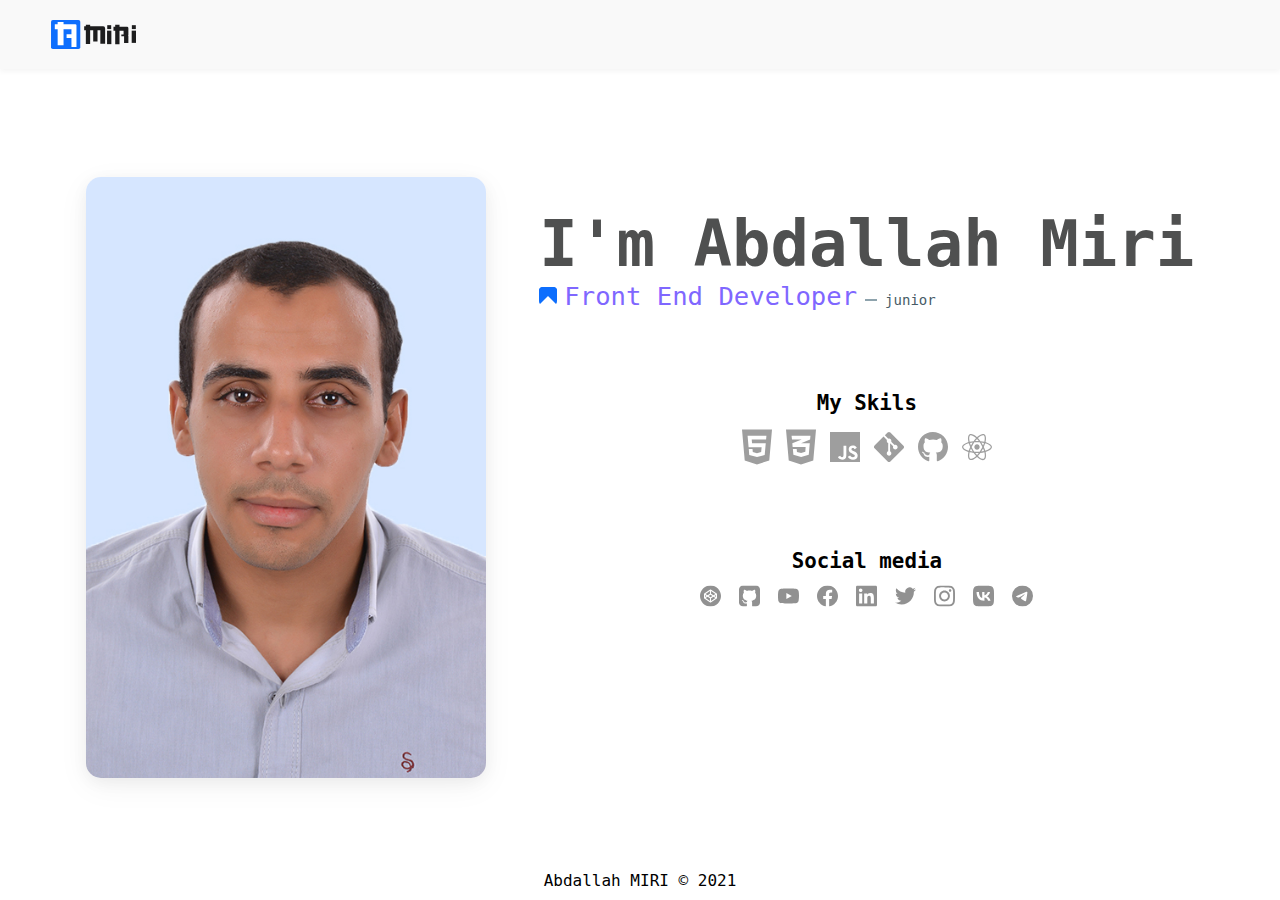
==== index.html @ a0c5a2e0 "New Design Wbesite" ====
<!--    
  
  |||             |||     |||         |||         
|||||||||||||||         ||||||||||||            
  |||  |||  |||   |||     |||    |||  |||       
  |||  |||  |||   |||     ||| ||||||  |||       
  |||  |||  |||   |||     |||    |||  |||       
  |||             |||     |||      

         https://www.bdmiri.com       

   -->



<!DOCTYPE html>
<html lang="en">
  <head>
    <meta charset="UTF-8">
    <meta http-equiv="X-UA-Compatible" content="IE=edge">
    <meta name="viewport" content="width=device-width, initial-scale=1.0">
    <title>Abdallah Miri</title>
    <!-- ----------- Headr Icon Browser ----------- -->
    <link rel="shortcut icon" href="assets/img/A-1.svg" type="image/x-icon">
    <!-- ----------- Headr File Css ----------- -->
    <link rel="stylesheet" href="assets/css/mian.css">
  </head>
  <body class="display-flex">
    <!-- ----------- Mian Header ----------- -->
    <header id="header" class="main-header">
      <div class="container">
        <a href="\" id="logo"><img src="./assets/img/MIRI-B.svg" alt="Logo Abdallah MIRI"></a>
      </div>
    </header>
    <!-- ----------- Content Page ----------- -->
    <main class="content-page">
      <div class="container display-flex">
        <!-- image Me -->
        <div class="img-me">
          <img src="assets/img/img-a.jpg" alt="Image Abdallah">
        </div>
        <div>
          <!-- Info For Me -->
          <div class="info-me">
            <h1>I'm Abdallah Miri</h1>
            <p>Front End Developer<span id="mark">junior</span></p>
          </div>
          <!-- Skills -->
          <div class="skils">
            <h4 class="title-skils">My Skils</h4>
            <div class="container-img display-flex">
              <img src="./assets/img/html5-brands.svg" alt="skil">
              <img src="./assets/img/css3-alt-brands.svg" alt="skil">
              <img src="./assets/img/js-brands.svg" alt="skil">
              <img src="./assets/img/git-alt-brands.svg" alt="skil">
              <img src="./assets/img/github-brands.svg" alt="skil">
              <img src="./assets/img/react-brands.svg" alt="skil">
            </div>
          </div>    
          <!-- Social Media -->
          <div class="social-media">
            <h4 class="title-media">Social media</h4>
            <div class="container-media display-flex">
              <a href="https://www.facebook.com/AbdallahAboharba99" class="item item-codepen" target="_blank">
                <svg role="img" viewBox="0 0 24 24" xmlns="http://www.w3.org/2000/svg"><path d="M18.144 13.067v-2.134L16.55 12zm1.276 1.194a.628.628 0 01-.006.083l-.005.028-.011.053-.01.031c-.005.016-.01.031-.017.047l-.014.03a.78.78 0 01-.021.043l-.019.03a.57.57 0 01-.08.1l-.026.025a.602.602 0 01-.036.03l-.029.022-.01.008-6.782 4.522a.637.637 0 01-.708 0L4.864 14.79l-.01-.008a.599.599 0 01-.065-.052l-.026-.025-.032-.034-.021-.028a.588.588 0 01-.067-.11l-.014-.031a.644.644 0 01-.017-.047l-.01-.03c-.004-.018-.008-.036-.01-.054l-.006-.028a.628.628 0 01-.006-.083V9.739c0-.028.002-.055.006-.083l.005-.027.011-.054.01-.03a.574.574 0 01.12-.217l.031-.034.026-.025a.62.62 0 01.065-.052l.01-.008 6.782-4.521a.638.638 0 01.708 0l6.782 4.521.01.008.03.022.035.03c.01.008.017.016.026.025a.545.545 0 01.08.1l.019.03a.633.633 0 01.021.043l.014.03c.007.016.012.032.017.047l.01.031c.004.018.008.036.01.054l.006.027a.619.619 0 01.006.083zM12 0C5.373 0 0 5.372 0 12 0 18.627 5.373 24 12 24c6.628 0 12-5.372 12-12 0-6.627-5.372-12-12-12m0 10.492L9.745 12 12 13.51 14.255 12zm.638 4.124v2.975l4.996-3.33-2.232-1.493zm-6.272-.356l4.996 3.33v-2.974l-2.764-1.849zm11.268-4.52l-4.996-3.33v2.974l2.764 1.85zm-6.272-.356V6.41L6.366 9.74l2.232 1.493zm-5.506 1.549v2.134L7.45 12Z"/></svg>
              </a>
              <a href="https://github.com/Abdallah-MIRI" class="item item-github" target="_blank">
                <svg version="1.1" id="Capa_1" xmlns="http://www.w3.org/2000/svg" xmlns:xlink="http://www.w3.org/1999/xlink" x="0px" y="0px"
                  width="438.536px" height="438.536px" viewBox="0 0 438.536 438.536" style="enable-background:new 0 0 438.536 438.536;"
                  xml:space="preserve">
                <g>
                  <g>
                    <path d="M158.173,352.599c-3.049,0.568-4.381,1.999-3.999,4.281c0.38,2.283,2.093,3.046,5.138,2.283
                      c3.049-0.76,4.38-2.095,3.997-3.997C162.931,353.074,161.218,352.216,158.173,352.599z"/>
                    <path d="M141.898,354.885c-3.046,0-4.568,1.041-4.568,3.139c0,2.474,1.619,3.518,4.853,3.138c3.046,0,4.57-1.047,4.57-3.138
                      C146.753,355.553,145.134,354.502,141.898,354.885z"/>
                    <path d="M119.629,354.022c-0.76,2.095,0.478,3.519,3.711,4.284c2.855,1.137,4.664,0.568,5.424-1.714
                      c0.572-2.091-0.666-3.61-3.711-4.568C122.197,351.265,120.39,351.922,119.629,354.022z"/>
                    <path d="M414.41,24.123C398.326,8.042,378.964,0,356.309,0H82.225C59.577,0,40.208,8.042,24.123,24.123
                      C8.042,40.207,0,59.576,0,82.225v274.088c0,22.65,8.042,42.017,24.123,58.098c16.084,16.084,35.454,24.126,58.102,24.126h63.953
                      c4.184,0,7.327-0.144,9.42-0.424c2.092-0.288,4.184-1.526,6.279-3.717c2.096-2.187,3.14-5.376,3.14-9.562
                      c0-0.568-0.05-7.046-0.144-19.417c-0.097-12.375-0.144-22.176-0.144-29.41l-6.567,1.143c-4.187,0.76-9.469,1.095-15.846,0.999
                      c-6.374-0.096-12.99-0.76-19.841-1.998c-6.855-1.239-13.229-4.093-19.13-8.562c-5.898-4.477-10.085-10.328-12.56-17.559
                      l-2.856-6.571c-1.903-4.373-4.899-9.229-8.992-14.554c-4.093-5.332-8.232-8.949-12.419-10.852l-1.999-1.428
                      c-1.331-0.951-2.568-2.098-3.711-3.429c-1.141-1.335-1.997-2.669-2.568-3.997c-0.571-1.335-0.097-2.43,1.427-3.289
                      c1.524-0.855,4.281-1.279,8.28-1.279l5.708,0.855c3.808,0.76,8.516,3.042,14.134,6.851c5.614,3.806,10.229,8.754,13.846,14.843
                      c4.38,7.806,9.657,13.75,15.846,17.843c6.184,4.097,12.419,6.143,18.699,6.143s11.704-0.476,16.274-1.424
                      c4.565-0.954,8.848-2.385,12.847-4.288c1.713-12.751,6.377-22.559,13.988-29.41c-10.848-1.143-20.602-2.854-29.265-5.14
                      c-8.658-2.286-17.605-5.995-26.835-11.136c-9.234-5.14-16.894-11.512-22.985-19.13c-6.09-7.618-11.088-17.61-14.987-29.978
                      c-3.901-12.375-5.852-26.652-5.852-42.829c0-23.029,7.521-42.637,22.557-58.814c-7.044-17.32-6.379-36.732,1.997-58.242
                      c5.52-1.714,13.706-0.428,24.554,3.855c10.85,4.286,18.794,7.951,23.84,10.992c5.046,3.042,9.089,5.614,12.135,7.71
                      c17.705-4.949,35.976-7.423,54.818-7.423c18.841,0,37.115,2.474,54.821,7.423l10.849-6.852c7.426-4.57,16.18-8.757,26.269-12.562
                      c10.088-3.806,17.795-4.854,23.127-3.14c8.562,21.51,9.328,40.922,2.279,58.241c15.036,16.179,22.559,35.786,22.559,58.815
                      c0,16.18-1.951,30.505-5.852,42.969c-3.898,12.467-8.939,22.463-15.13,29.981c-6.184,7.519-13.894,13.843-23.124,18.986
                      c-9.232,5.137-18.178,8.853-26.84,11.132c-8.661,2.286-18.414,4.004-29.263,5.147c9.891,8.562,14.839,22.072,14.839,40.538v68.238
                      c0,3.237,0.472,5.852,1.424,7.851c0.958,1.998,2.478,3.374,4.571,4.141c2.102,0.76,3.949,1.235,5.571,1.424
                      c1.622,0.191,3.949,0.287,6.995,0.287h63.953c22.648,0,42.018-8.042,58.095-24.126c16.084-16.084,24.126-35.454,24.126-58.102
                      V82.225C438.533,59.576,430.491,40.204,414.41,24.123z"/>
                    <path d="M86.793,319.195c-1.331,0.948-1.141,2.471,0.572,4.565c1.906,1.902,3.427,2.189,4.57,0.855
                      c1.331-0.948,1.141-2.471-0.575-4.569C89.458,318.336,87.936,318.049,86.793,319.195z"/>
                    <path d="M77.374,312.057c-0.57,1.335,0.096,2.478,1.999,3.426c1.521,0.955,2.762,0.767,3.711-0.568
                      c0.57-1.335-0.096-2.478-1.999-3.433C79.182,310.91,77.945,311.102,77.374,312.057z"/>
                    <path d="M95.646,330.331c-1.715,0.948-1.715,2.666,0,5.137c1.713,2.478,3.328,3.142,4.853,1.998c1.714-1.334,1.714-3.142,0-5.427
                      C98.978,329.571,97.359,328.993,95.646,330.331z"/>
                    <path d="M105.641,343.174c-1.714,1.526-1.336,3.327,1.142,5.428c2.281,2.279,4.185,2.566,5.708,0.849
                      c1.524-1.519,1.143-3.326-1.142-5.42C109.068,341.751,107.164,341.463,105.641,343.174z"/>
                  </g>
                </g>
                <g>
                </g>
                <g>
                </g>
                <g>
                </g>
                <g>
                </g>
                <g>
                </g>
                <g>
                </g>
                <g>
                </g>
                <g>
                </g>
                <g>
                </g>
                <g>
                </g>
                <g>
                </g>
                <g>
                </g>
                <g>
                </g>
                <g>
                </g>
                <g>
                </g>
                </svg>
              </a>
              <a href="https://github.com/Abdallah-MIRI" class="item item-youtube" target="_blank">
                <svg role="img" viewBox="0 0 24 24" xmlns="http://www.w3.org/2000/svg"><path d="M23.498 6.186a3.016 3.016 0 0 0-2.122-2.136C19.505 3.545 12 3.545 12 3.545s-7.505 0-9.377.505A3.017 3.017 0 0 0 .502 6.186C0 8.07 0 12 0 12s0 3.93.502 5.814a3.016 3.016 0 0 0 2.122 2.136c1.871.505 9.376.505 9.376.505s7.505 0 9.377-.505a3.015 3.015 0 0 0 2.122-2.136C24 15.93 24 12 24 12s0-3.93-.502-5.814zM9.545 15.568V8.432L15.818 12l-6.273 3.568z"/></svg>
              </a>
              <a href="https://github.com/Abdallah-MIRI" class="item item-facebook" target="_blank">
                <svg role="img" viewBox="0 0 24 24" xmlns="http://www.w3.org/2000/svg"><path d="M24 12.073c0-6.627-5.373-12-12-12s-12 5.373-12 12c0 5.99 4.388 10.954 10.125 11.854v-8.385H7.078v-3.47h3.047V9.43c0-3.007 1.792-4.669 4.533-4.669 1.312 0 2.686.235 2.686.235v2.953H15.83c-1.491 0-1.956.925-1.956 1.874v2.25h3.328l-.532 3.47h-2.796v8.385C19.612 23.027 24 18.062 24 12.073z"/></svg>
              </a>
              <a href="https://github.com/Abdallah-MIRI" class="item item-linkedin" target="_blank">
                <svg role="img" viewBox="0 0 24 24" xmlns="http://www.w3.org/2000/svg"><path d="M20.447 20.452h-3.554v-5.569c0-1.328-.027-3.037-1.852-3.037-1.853 0-2.136 1.445-2.136 2.939v5.667H9.351V9h3.414v1.561h.046c.477-.9 1.637-1.85 3.37-1.85 3.601 0 4.267 2.37 4.267 5.455v6.286zM5.337 7.433c-1.144 0-2.063-.926-2.063-2.065 0-1.138.92-2.063 2.063-2.063 1.14 0 2.064.925 2.064 2.063 0 1.139-.925 2.065-2.064 2.065zm1.782 13.019H3.555V9h3.564v11.452zM22.225 0H1.771C.792 0 0 .774 0 1.729v20.542C0 23.227.792 24 1.771 24h20.451C23.2 24 24 23.227 24 22.271V1.729C24 .774 23.2 0 22.222 0h.003z"/></svg>
              </a>
              <a href="https://github.com/Abdallah-MIRI" class="item item-twitter" target="_blank">
                <svg role="img" viewBox="0 0 24 24" xmlns="http://www.w3.org/2000/svg"><path d="M23.953 4.57a10 10 0 01-2.825.775 4.958 4.958 0 002.163-2.723c-.951.555-2.005.959-3.127 1.184a4.92 4.92 0 00-8.384 4.482C7.69 8.095 4.067 6.13 1.64 3.162a4.822 4.822 0 00-.666 2.475c0 1.71.87 3.213 2.188 4.096a4.904 4.904 0 01-2.228-.616v.06a4.923 4.923 0 003.946 4.827 4.996 4.996 0 01-2.212.085 4.936 4.936 0 004.604 3.417 9.867 9.867 0 01-6.102 2.105c-.39 0-.779-.023-1.17-.067a13.995 13.995 0 007.557 2.209c9.053 0 13.998-7.496 13.998-13.985 0-.21 0-.42-.015-.63A9.935 9.935 0 0024 4.59z"/></svg>
              </a>
              <a href="https://github.com/Abdallah-MIRI" class="item item-instagram" target="_blank">
                <svg role="img" viewBox="0 0 24 24" xmlns="http://www.w3.org/2000/svg"><path d="M12 0C8.74 0 8.333.015 7.053.072 5.775.132 4.905.333 4.14.63c-.789.306-1.459.717-2.126 1.384S.935 3.35.63 4.14C.333 4.905.131 5.775.072 7.053.012 8.333 0 8.74 0 12s.015 3.667.072 4.947c.06 1.277.261 2.148.558 2.913.306.788.717 1.459 1.384 2.126.667.666 1.336 1.079 2.126 1.384.766.296 1.636.499 2.913.558C8.333 23.988 8.74 24 12 24s3.667-.015 4.947-.072c1.277-.06 2.148-.262 2.913-.558.788-.306 1.459-.718 2.126-1.384.666-.667 1.079-1.335 1.384-2.126.296-.765.499-1.636.558-2.913.06-1.28.072-1.687.072-4.947s-.015-3.667-.072-4.947c-.06-1.277-.262-2.149-.558-2.913-.306-.789-.718-1.459-1.384-2.126C21.319 1.347 20.651.935 19.86.63c-.765-.297-1.636-.499-2.913-.558C15.667.012 15.26 0 12 0zm0 2.16c3.203 0 3.585.016 4.85.071 1.17.055 1.805.249 2.227.415.562.217.96.477 1.382.896.419.42.679.819.896 1.381.164.422.36 1.057.413 2.227.057 1.266.07 1.646.07 4.85s-.015 3.585-.074 4.85c-.061 1.17-.256 1.805-.421 2.227-.224.562-.479.96-.899 1.382-.419.419-.824.679-1.38.896-.42.164-1.065.36-2.235.413-1.274.057-1.649.07-4.859.07-3.211 0-3.586-.015-4.859-.074-1.171-.061-1.816-.256-2.236-.421-.569-.224-.96-.479-1.379-.899-.421-.419-.69-.824-.9-1.38-.165-.42-.359-1.065-.42-2.235-.045-1.26-.061-1.649-.061-4.844 0-3.196.016-3.586.061-4.861.061-1.17.255-1.814.42-2.234.21-.57.479-.96.9-1.381.419-.419.81-.689 1.379-.898.42-.166 1.051-.361 2.221-.421 1.275-.045 1.65-.06 4.859-.06l.045.03zm0 3.678c-3.405 0-6.162 2.76-6.162 6.162 0 3.405 2.76 6.162 6.162 6.162 3.405 0 6.162-2.76 6.162-6.162 0-3.405-2.76-6.162-6.162-6.162zM12 16c-2.21 0-4-1.79-4-4s1.79-4 4-4 4 1.79 4 4-1.79 4-4 4zm7.846-10.405c0 .795-.646 1.44-1.44 1.44-.795 0-1.44-.646-1.44-1.44 0-.794.646-1.439 1.44-1.439.793-.001 1.44.645 1.44 1.439z"/></svg>
              </a>
              <a href="https://github.com/Abdallah-MIRI" class="item item-vk" target="_blank">
                <svg role="img" viewBox="0 0 24 24" xmlns="http://www.w3.org/2000/svg"><path d="m9.489.004.729-.003h3.564l.73.003.914.01.433.007.418.011.403.014.388.016.374.021.36.025.345.03.333.033c1.74.196 2.933.616 3.833 1.516.9.9 1.32 2.092 1.516 3.833l.034.333.029.346.025.36.02.373.025.588.012.41.013.644.009.915.004.98-.001 3.313-.003.73-.01.914-.007.433-.011.418-.014.403-.016.388-.021.374-.025.36-.03.345-.033.333c-.196 1.74-.616 2.933-1.516 3.833-.9.9-2.092 1.32-3.833 1.516l-.333.034-.346.029-.36.025-.373.02-.588.025-.41.012-.644.013-.915.009-.98.004-3.313-.001-.73-.003-.914-.01-.433-.007-.418-.011-.403-.014-.388-.016-.374-.021-.36-.025-.345-.03-.333-.033c-1.74-.196-2.933-.616-3.833-1.516-.9-.9-1.32-2.092-1.516-3.833l-.034-.333-.029-.346-.025-.36-.02-.373-.025-.588-.012-.41-.013-.644-.009-.915-.004-.98.001-3.313.003-.73.01-.914.007-.433.011-.418.014-.403.016-.388.021-.374.025-.36.03-.345.033-.333c.196-1.74.616-2.933 1.516-3.833.9-.9 2.092-1.32 3.833-1.516l.333-.034.346-.029.36-.025.373-.02.588-.025.41-.012.644-.013.915-.009ZM6.79 7.3H4.05c.13 6.24 3.25 9.99 8.72 9.99h.31v-3.57c2.01.2 3.53 1.67 4.14 3.57h2.84c-.78-2.84-2.83-4.41-4.11-5.01 1.28-.74 3.08-2.54 3.51-4.98h-2.58c-.56 1.98-2.22 3.78-3.8 3.95V7.3H10.5v6.92c-1.6-.4-3.62-2.34-3.71-6.92Z"/></svg>
              </a>
              <a href="https://github.com/Abdallah-MIRI" class="item item-telegram" target="_blank">
                <svg role="img" viewBox="0 0 24 24" xmlns="http://www.w3.org/2000/svg"><path d="M11.944 0A12 12 0 0 0 0 12a12 12 0 0 0 12 12 12 12 0 0 0 12-12A12 12 0 0 0 12 0a12 12 0 0 0-.056 0zm4.962 7.224c.1-.002.321.023.465.14a.506.506 0 0 1 .171.325c.016.093.036.306.02.472-.18 1.898-.962 6.502-1.36 8.627-.168.9-.499 1.201-.82 1.23-.696.065-1.225-.46-1.9-.902-1.056-.693-1.653-1.124-2.678-1.8-1.185-.78-.417-1.21.258-1.91.177-.184 3.247-2.977 3.307-3.23.007-.032.014-.15-.056-.212s-.174-.041-.249-.024c-.106.024-1.793 1.14-5.061 3.345-.48.33-.913.49-1.302.48-.428-.008-1.252-.241-1.865-.44-.752-.245-1.349-.374-1.297-.789.027-.216.325-.437.893-.663 3.498-1.524 5.83-2.529 6.998-3.014 3.332-1.386 4.025-1.627 4.476-1.635z"/></svg>
              </a>
            </div>
          </div>                 
        </div>
        <!-- <div class="cart">
          <div class="content-cart display-flex">

            <div class="body-cart">
              <div>



                
              </div>
              <div class="btn-container">
                <button id="btn">go to my projects</button>
              </div>
            </div>           
          </div>
        </div> -->
      </div>
    </main>
    <!-- ----------- Footer ----------- -->
    <footer id="footer" class="footer">
      <p class="right">Abdallah MIRI © 2021</p>
    </footer>
    <!-- ----------- File Script ----------- -->
    <script src="assets/js/main.js"></script>
  </body>
</html>
---- assets/css/mian.css ----
/* 
** Author: Abdallah Miri
** Template: Portfolio
** version: 1.0.0
*/

/* ----------- globel ----------- */
@import 'media.css';

* {
  margin: 0;
  padding: 0;
  box-sizing: border-box;
  font-family: monospace, sans-serif;
}

body {
  position: relative;
  min-height: 100vh;
  flex-direction: column;
  justify-content: space-between !important;
}

.container {
  max-width: 95%;
  margin: 0 auto;
}

.display-flex {
  display: flex;
  justify-content: center;
}

/* ----------- Main Header ----------- */
#header {
  padding: 20px;
  margin-bottom: 50px;
  background: #f9f9f9;
  box-shadow: rgba(0, 0, 0, 0.04) 0px 3px 5px;
}

#logo {
  display: block;
  width: 85px;
}

#logo img {
  display: block;
  width: 100%;
}

/* ----------- Content Page ----------- */
/* .content-page {
  margin-bottom: 50px;
} */

.content-page .container {
  flex-direction: row;
  flex-wrap: wrap;
  /* align-items: center; */
  justify-content: space-evenly;
}

.content-page .img-me {
  max-width: 400px;
  height: fit-content;
  border-radius: 15px;
  overflow: hidden;
  box-shadow: rgba(17, 17, 26, 0.05) 0px 4px 16px, rgba(17, 17, 26, 0.05) 0px 8px 32px;
}

.content-page .img-me img {
  display: block;
  width: 100%;
}

.content-page .info-me {
  padding-top: 30px;
}

.content-page .info-me h1 {
  font-size: 4em;
  color: #4f5050;
}

.content-page .info-me p {
  color: #7f67ff;
  font-size: 1.6em;
  position: relative;
  padding-left: 25px;
}

.content-page .info-me p::before {
  content: '';
  position: absolute;
  left: 0;
  top: 50%;
  transform: translate(0, -50%);
  border-style: solid;
  border-width: 9px;
  border-color: #0D6EFD #0D6EFD transparent #0D6EFD;
  border-radius: 4px;
}

#mark {
  font-size: 14px;
  color: #465b66;
  position: relative;
  padding-left: 20px;
  margin-left: 8px;
}

#mark::before {
  content: '';
  position: absolute;
  left: 0;
  top: 50%;
  transform: translate(0, -50%);
  width: 12px;
  height: 2px;
  background-color: #8ea3ad;
}

.content-page .skils {
  margin-top: 80px;
  margin-bottom: 80px;
}

.skils .title-skils {
  font-size: 1.3em;
  text-align: center;
  margin-bottom: 10px;
}

.skils .container-img {
  max-width: 400px;
  margin: 0 auto;
  flex-wrap: wrap;
  justify-content: center;
}

.content-page .skils .container-img img {
  width: 30px;
  display: block;
  margin: 2px 7px;
}

.social-media {
  margin-bottom: 10px;
}

.social-media .item {
  width: 35px;
  height: 35px;
  background-color: #fff;
  border-radius: 5px;
  margin: 5px 2px;
  display: block;
}

.social-media .item svg {
  display: block;
  width: 21px;
  height: 21px;
  margin: 50% auto;
  transform: translate(0, -50%);
}

.social-media .container-media {
  max-width: 400px;
  margin: 0 auto;
  flex-wrap: wrap;
  justify-content: center;
}

.social-media .title-media {
  font-size: 1.3em;
  text-align: center;
}

.footer {
  width: 100%;
  padding: 35px 0 10px;
  text-align: center; 
}

@media (max-width: 600px) {

  .container {
    max-width: 90%;
  } 

}
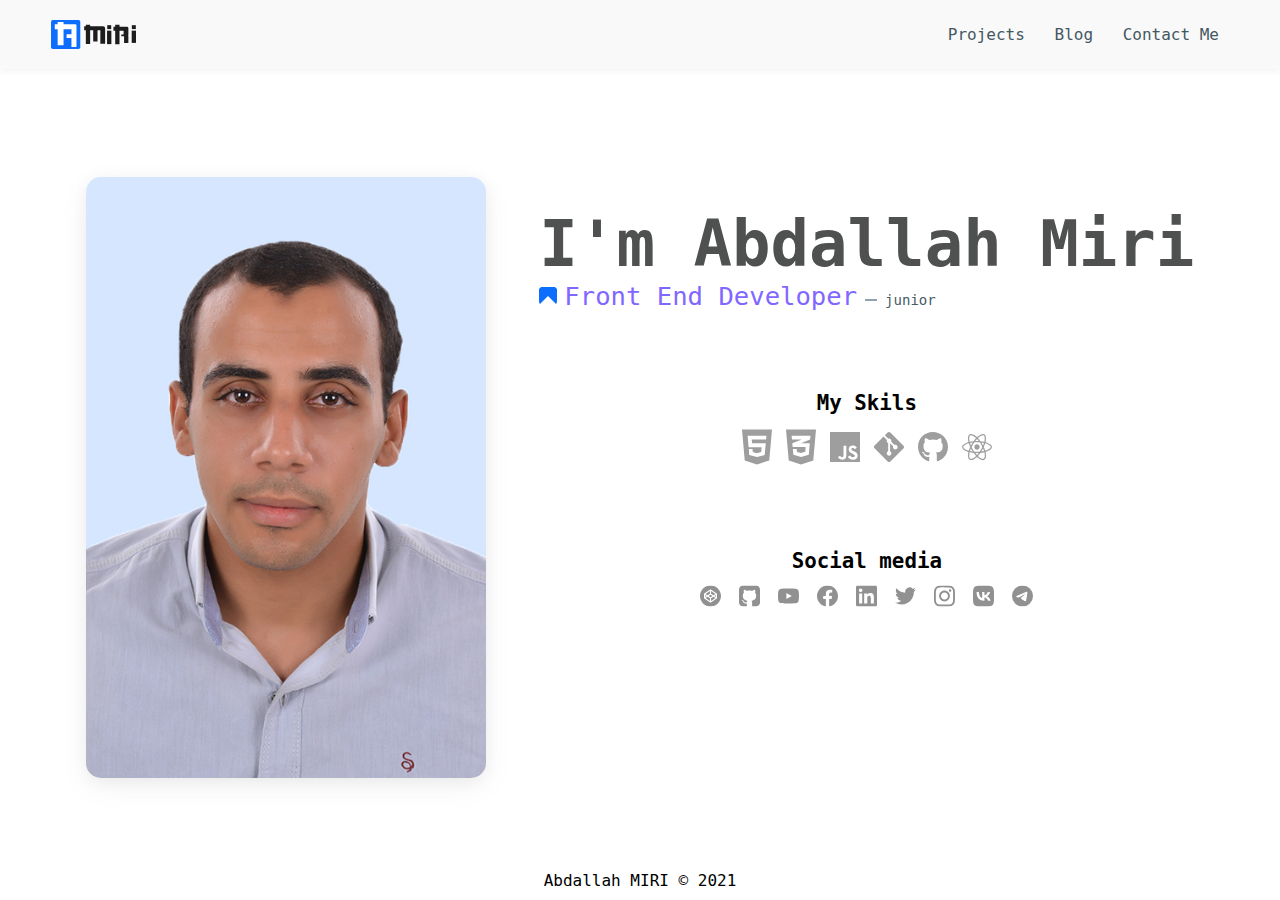
==== commit 7b35a4f8: "new page" ====
--- a/index.html
+++ b/index.html
@@ -19,17 +19,24 @@
     <meta charset="UTF-8">
     <meta http-equiv="X-UA-Compatible" content="IE=edge">
     <meta name="viewport" content="width=device-width, initial-scale=1.0">
-    <title>Abdallah Miri</title>
+    <title>Abdallah Miri| Blog</title>
     <!-- ----------- Headr Icon Browser ----------- -->
     <link rel="shortcut icon" href="assets/img/A-1.svg" type="image/x-icon">
     <!-- ----------- Headr File Css ----------- -->
-    <link rel="stylesheet" href="assets/css/mian.css">
+    <link rel="stylesheet" type="text/css" href="assets/css/main.css">
   </head>
   <body class="display-flex">
     <!-- ----------- Mian Header ----------- -->
     <header id="header" class="main-header">
-      <div class="container">
-        <a href="\" id="logo"><img src="./assets/img/MIRI-B.svg" alt="Logo Abdallah MIRI"></a>
+      <div class="contant-header container display-flex">
+        <a href="index.html" id="logo"><img src="./assets/img/MIRI-B.svg" alt="Logo Abdallah MIRI"></a>
+        <nav class="nav-bar">
+          <ul class="menu-bar">
+            <li class="item-menu"><a href="projects.html" class="link-item">Projects</a></li>
+            <li class="item-menu"><a href="blog.html" class="link-item">Blog</a></li>
+            <li class="item-menu"><a href="contact.html" class="link-item">Contact Me</a></li>
+          </ul>
+        </nav>
       </div>
     </header>
     <!-- ----------- Content Page ----------- -->
--- a/assets/css/main.css
+++ b/assets/css/main.css
@@ -0,0 +1,220 @@
+/* 
+** Author: Abdallah Miri
+** Template: Portfolio
+** version: 1.0.0
+*/
+
+/* ----------- globel ----------- */
+@import 'media.css';
+
+* {
+  margin: 0;
+  padding: 0;
+  box-sizing: border-box;
+  font-family: monospace, sans-serif;
+}
+
+body {
+  position: relative;
+  min-height: 100vh;
+  flex-direction: column;
+  justify-content: space-between !important;
+}
+
+.container {
+  max-width: 95%;
+  margin: 0 auto;
+}
+
+.display-flex {
+  display: flex;
+  justify-content: center;
+}
+
+/* ----------- Main Header ----------- */
+#header {
+  padding: 20px;
+  margin-bottom: 50px;
+  background: #f9f9f9;
+  box-shadow: rgba(0, 0, 0, 0.04) 0px 3px 5px;
+}
+
+.contant-header {
+  align-items: center;
+  justify-content: space-between;
+}
+
+#logo {
+  display: block;
+  width: 85px;
+}
+
+#logo img {
+  display: block;
+  width: 100%;
+}
+
+.main-header .contant-header .nav-bar .menu-bar {
+  list-style: none;
+}
+
+.main-header .contant-header .nav-bar .menu-bar .item-menu {
+  display: inline-block;
+}
+
+.main-header .contant-header .nav-bar .menu-bar .item-menu .link-item {
+  display: block;
+  padding: 5px 10px;
+  font-size: 16px;
+  color: #445862;
+  text-decoration: none;
+  transition: color .2s ease;
+}
+
+.main-header .contant-header .nav-bar .menu-bar .item-menu .link-item:hover,
+.main-header .contant-header .nav-bar .menu-bar .item-menu .link-item:focus {
+  color: #0D6EFD;
+}
+
+/* ----------- Content Page ----------- */
+/* .content-page {
+  margin-bottom: 50px;
+} */
+
+.content-page .container {
+  flex-direction: row;
+  flex-wrap: wrap;
+  /* align-items: center; */
+  justify-content: space-evenly;
+}
+
+.content-page .img-me {
+  max-width: 400px;
+  height: fit-content;
+  border-radius: 15px;
+  overflow: hidden;
+  box-shadow: rgba(17, 17, 26, 0.05) 0px 4px 16px, rgba(17, 17, 26, 0.05) 0px 8px 32px;
+}
+
+.content-page .img-me img {
+  display: block;
+  width: 100%;
+}
+
+.content-page .info-me {
+  padding-top: 30px;
+}
+
+.content-page .info-me h1 {
+  font-size: 4em;
+  color: #4f5050;
+}
+
+.content-page .info-me p {
+  color: #7f67ff;
+  font-size: 1.6em;
+  position: relative;
+  padding-left: 25px;
+}
+
+.content-page .info-me p::before {
+  content: '';
+  position: absolute;
+  left: 0;
+  top: 50%;
+  transform: translate(0, -50%);
+  border-style: solid;
+  border-width: 9px;
+  border-color: #0D6EFD #0D6EFD transparent #0D6EFD;
+  border-radius: 4px;
+}
+
+#mark {
+  font-size: 14px;
+  color: #465b66;
+  position: relative;
+  padding-left: 20px;
+  margin-left: 8px;
+}
+
+#mark::before {
+  content: '';
+  position: absolute;
+  left: 0;
+  top: 50%;
+  transform: translate(0, -50%);
+  width: 12px;
+  height: 2px;
+  background-color: #8ea3ad;
+}
+
+.content-page .skils {
+  margin-top: 80px;
+  margin-bottom: 80px;
+}
+
+.skils .title-skils {
+  font-size: 1.3em;
+  text-align: center;
+  margin-bottom: 10px;
+}
+
+.skils .container-img {
+  max-width: 400px;
+  margin: 0 auto;
+  flex-wrap: wrap;
+  justify-content: center;
+}
+
+.content-page .skils .container-img img {
+  width: 30px;
+  display: block;
+  margin: 2px 7px;
+}
+
+.social-media {
+  margin-bottom: 10px;
+}
+
+.social-media .item {
+  width: 35px;
+  height: 35px;
+  background-color: #fff;
+  border-radius: 5px;
+  margin: 5px 2px;
+  display: block;
+}
+
+.social-media .item svg {
+  display: block;
+  width: 21px;
+  height: 21px;
+  margin: 50% auto;
+  transform: translate(0, -50%);
+}
+
+.social-media .container-media {
+  max-width: 400px;
+  margin: 0 auto;
+  flex-wrap: wrap;
+  justify-content: center;
+}
+
+.social-media .title-media {
+  font-size: 1.3em;
+  text-align: center;
+}
+
+.footer {
+  width: 100%;
+  padding: 35px 0 10px;
+  text-align: center; 
+}
+
+@media (max-width: 600px) {
+
+  .container {
+    max-width: 90%;
+  } 
+
+}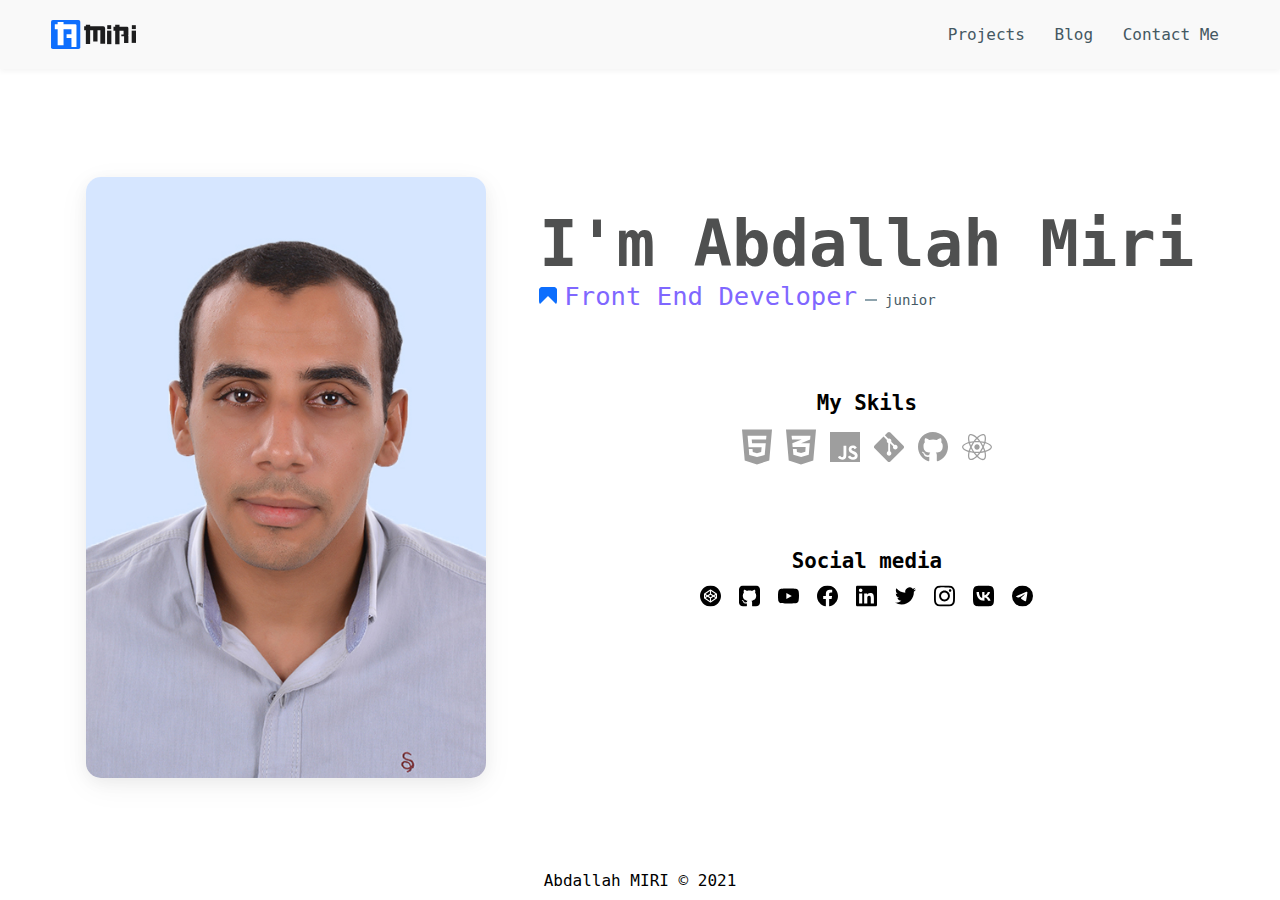
==== commit 16abf6b2: "Edit Icon Bar" ====
--- a/index.html
+++ b/index.html
@@ -23,9 +23,9 @@
     <!-- ----------- Headr Icon Browser ----------- -->
     <link rel="shortcut icon" href="assets/img/A-1.svg" type="image/x-icon">
     <!-- ----------- Headr File Css ----------- -->
-    <link rel="stylesheet" type="text/css" href="assets/css/main.css">
+    <link rel="stylesheet" type="text/css" href="assets/css/main.min.css">
   </head>
-  <body class="display-flex">
+  <body id="body" class="display-flex">
     <!-- ----------- Mian Header ----------- -->
     <header id="header" class="main-header">
       <div class="contant-header container display-flex">
@@ -37,6 +37,11 @@
             <li class="item-menu"><a href="contact.html" class="link-item">Contact Me</a></li>
           </ul>
         </nav>
+        <button id="icon-bar">
+          <div></div>
+          <div></div>
+          <div></div>
+        </button>        
       </div>
     </header>
     <!-- ----------- Content Page ----------- -->
@@ -192,6 +197,6 @@
       <p class="right">Abdallah MIRI © 2021</p>
     </footer>
     <!-- ----------- File Script ----------- -->
-    <script src="assets/js/main.js"></script>
+    <script src="assets/js/main.min.js"></script>
   </body>
 </html>--- a/assets/css/main.min.css
+++ b/assets/css/main.min.css
@@ -0,0 +1 @@
+*{margin:0;padding:0;box-sizing:border-box;font-family:monospace,sans-serif}body{position:relative;min-height:100vh;flex-direction:column;justify-content:space-between!important}#body.hidden{overflow:hidden}.container{max-width:95%;margin:0 auto}.display-flex{display:flex;justify-content:center}#header{padding:20px;margin-bottom:50px;background:#f9f9f9;box-shadow:rgba(0,0,0,.04) 0 3px 5px}.contant-header{align-items:center;justify-content:space-between}#logo{display:block;width:85px;z-index:2}#logo img{display:block;width:100%}.main-header .contant-header .nav-bar{position:relative}#icon-bar{border:none;background:0 0;display:none}#icon-bar div{display:block;width:35px;height:5px;margin:6px 0;position:relative;background:#445862}.main-header .contant-header .nav-bar .menu-bar{list-style:none}.main-header .contant-header .nav-bar .menu-bar .item-menu{display:inline-block}.main-header .contant-header .nav-bar .menu-bar .item-menu .link-item{display:block;padding:5px 10px;font-size:16px;color:#445862;text-decoration:none;transition:color .2s ease}.main-header .contant-header .nav-bar .menu-bar .item-menu .link-item:focus,.main-header .contant-header .nav-bar .menu-bar .item-menu .link-item:hover{color:#0d6efd}.content-page .container{flex-direction:row;flex-wrap:wrap;justify-content:space-evenly}.content-page .img-me{max-width:400px;height:fit-content;border-radius:15px;overflow:hidden;box-shadow:rgba(17,17,26,.05) 0 4px 16px,rgba(17,17,26,.05) 0 8px 32px}.content-page .img-me img{display:block;width:100%}.content-page .info-me{padding-top:30px}.content-page .info-me h1{font-size:4em;color:#4f5050}.content-page .info-me p{color:#7f67ff;font-size:1.6em;position:relative;padding-left:25px}.content-page .info-me p::before{content:'';position:absolute;left:0;top:50%;transform:translate(0,-50%);border-style:solid;border-width:9px;border-color:#0d6efd #0d6efd transparent #0d6efd;border-radius:4px}#mark{font-size:14px;color:#465b66;position:relative;padding-left:20px;margin-left:8px}#mark::before{content:'';position:absolute;left:0;top:50%;transform:translate(0,-50%);width:12px;height:2px;background-color:#8ea3ad}.content-page .skils{margin-top:80px;margin-bottom:80px}.skils .title-skils{font-size:1.3em;text-align:center;margin-bottom:10px}.skils .container-img{max-width:400px;margin:0 auto;flex-wrap:wrap;justify-content:center}.content-page .skils .container-img img{width:30px;display:block;margin:2px 7px}.social-media{margin-bottom:10px}.social-media .item{width:35px;height:35px;background-color:#fff;border-radius:5px;margin:5px 2px;display:block}.social-media .item svg{display:block;width:21px;height:21px;margin:50% auto;transform:translate(0,-50%)}.social-media .container-media{max-width:400px;margin:0 auto;flex-wrap:wrap;justify-content:center}.social-media .title-media{font-size:1.3em;text-align:center}.footer{width:100%;padding:35px 0 10px;text-align:center}@media (max-width:600px){.container{max-width:90%}}@media (max-width:590px){#icon-bar{display:block;z-index:2}.main-header .contant-header .nav-bar{opacity:0;visibility:hidden;display:none;z-index:1}.main-header .contant-header .nav-bar.show{opacity:1;visibility:visible;position:fixed;width:100%;left:0;top:0;display:block;padding-top:100px;height:100%;background-color:#f9f9f9}.main-header .contant-header .nav-bar.show .item-menu{text-align:center;display:block}.main-header .contant-header .nav-bar.show .item-menu .link-item{padding:10px 0}}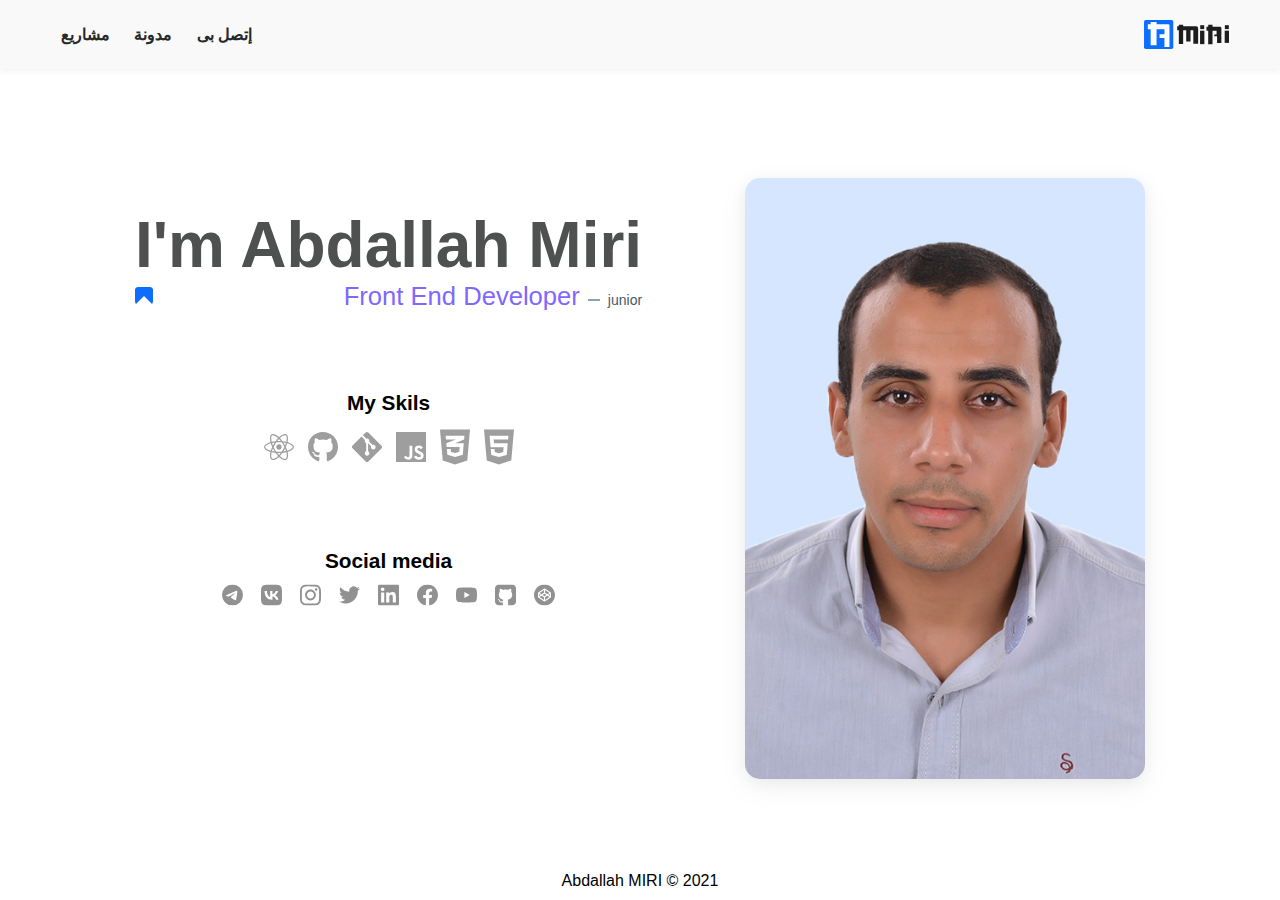
==== commit 8d8795b5: "new style Site" ====
--- a/index.html
+++ b/index.html
@@ -7,41 +7,42 @@
   |||  |||  |||   |||     |||    |||  |||       
   |||             |||     |||      
 
-         https://www.bdmiri.com       
+        https://www.abdallahmiri.com         
 
    -->
 
 
 
 <!DOCTYPE html>
-<html lang="en">
+<html lang="en" dir="rtl">
   <head>
     <meta charset="UTF-8">
     <meta http-equiv="X-UA-Compatible" content="IE=edge">
     <meta name="viewport" content="width=device-width, initial-scale=1.0">
+    <meta name="description" content="I'm Abdallah Miri, I'm Front End Developer My Skils: [HTML, Css, Javascript, Git, GitHub, React js">    
     <title>Abdallah Miri| Blog</title>
     <!-- ----------- Headr Icon Browser ----------- -->
     <link rel="shortcut icon" href="assets/img/A-1.svg" type="image/x-icon">
     <!-- ----------- Headr File Css ----------- -->
-    <link rel="stylesheet" type="text/css" href="assets/css/main.min.css">
+    <link rel="stylesheet" type="text/css" href="assets/css/main.css">
   </head>
   <body id="body" class="display-flex">
     <!-- ----------- Mian Header ----------- -->
     <header id="header" class="main-header">
-      <div class="contant-header container display-flex">
-        <a href="index.html" id="logo"><img src="./assets/img/MIRI-B.svg" alt="Logo Abdallah MIRI"></a>
-        <nav class="nav-bar">
+      <div class="contant-header container display-flex">     
+       <a href="index.html" id="logo"><img src="./assets/img/MIRI-B.svg" alt="Logo Abdallah MIRI"></a>                              
+       <nav class="nav-bar">
           <ul class="menu-bar">
-            <li class="item-menu"><a href="projects.html" class="link-item">Projects</a></li>
-            <li class="item-menu"><a href="blog.html" class="link-item">Blog</a></li>
-            <li class="item-menu"><a href="contact.html" class="link-item">Contact Me</a></li>
+            <li class="item-menu"><a href="projects.html" class="link-item">إتصل بى</a></li>
+            <li class="item-menu"><a href="blog.html" class="link-item">مدونة</a></li>
+            <li class="item-menu"><a href="contact.html" class="link-item">مشاريع</a></li>
           </ul>
         </nav>
         <button id="icon-bar">
-          <div></div>
-          <div></div>
-          <div></div>
-        </button>        
+         <div></div>
+         <div></div>
+         <div></div>
+       </button>                     
       </div>
     </header>
     <!-- ----------- Content Page ----------- -->
--- a/assets/css/main.css
+++ b/assets/css/main.css
@@ -0,0 +1,334 @@
+/* 
+** Author: Abdallah Miri
+** Template: Portfolio
+** version: 1.0.0
+*/
+
+/* ----------- globel ----------- */
+@import './fonts.css';
+@import './media.min.css';
+
+* {
+  margin: 0;
+  padding: 0;
+  box-sizing: border-box;
+  font-family: -apple-system, BlinkMacSystemFont, 'Segoe UI', Roboto, Oxygen, Ubuntu, Cantarell, 'Open Sans', 'Helvetica Neue', sans-serif;
+}
+
+body {
+  position: relative;
+  min-height: 100vh;
+  flex-direction: column;
+  justify-content: space-between !important;
+}
+
+#body.hidden {
+  overflow: hidden;
+  position: relative;
+}
+
+.container {
+  max-width: 95%;
+  margin: 0 auto;
+}
+
+.display-flex {
+  display: flex;
+  justify-content: center;
+}
+
+/* ----------- Main Header ----------- */
+#header {
+  padding: 20px;
+  margin-bottom: 50px;
+  background: #f9f9f9;
+  box-shadow: rgba(0, 0, 0, 0.04) 0px 3px 5px;
+}
+
+.contant-header {
+  align-items: center;
+  justify-content: space-between;
+}
+
+#logo {
+  display: block;
+  width: 85px;
+  z-index: 2;
+}
+
+#logo img {
+  display: block;
+  width: 100%;
+}
+
+.main-header .contant-header .nav-bar {
+  position: relative;
+}
+
+#icon-bar  {
+  border: none;
+  background: none;
+  display: none;
+}
+
+#icon-bar  div {
+  display: block;
+  width: 30px;
+  height: 3px;
+  border-radius: 50px;
+  margin: 6px 0;
+  position: relative;
+  background: #445862;
+}
+
+/* #icon-bar span {
+  position: absolute;
+  display: block;
+  top: 0;
+  left: 0;
+  width: 25px;
+  height: 2px;
+  background: #445862;
+  display: inline-block;
+}
+
+#icon-bar span:nth-child(2) {
+  top: 7px;
+}
+
+#icon-bar span:nth-child(3) {
+  top: 14px;
+} */
+
+.main-header .contant-header .nav-bar .menu-bar {
+  list-style: none;
+}
+
+.main-header .contant-header .nav-bar .menu-bar .item-menu {
+  display: inline-block;
+}
+
+.main-header .contant-header .nav-bar .menu-bar .item-menu .link-item {
+  display: block;
+  padding: 5px 10px;
+  font-size: 16px;
+  font-weight: 600;
+  color: #262829;
+  text-decoration: none;
+  transition: color .2s ease;
+}
+
+.main-header .contant-header .nav-bar .menu-bar .item-menu .link-item:hover,
+.main-header .contant-header .nav-bar .menu-bar .item-menu .link-item:focus {
+  color: #0D6EFD;
+}
+
+/* ----------- Content Page ----------- */
+/* .content-page {
+  margin-bottom: 50px;
+} */
+
+.content-page .container {
+  flex-direction: row;
+  flex-wrap: wrap;
+  /* align-items: center; */
+  justify-content: space-evenly;
+}
+
+.content-page .img-me {
+  max-width: 400px;
+  height: fit-content;
+  border-radius: 15px;
+  overflow: hidden;
+  box-shadow: rgba(17, 17, 26, 0.05) 0px 4px 16px, rgba(17, 17, 26, 0.05) 0px 8px 32px;
+}
+
+.content-page .img-me img {
+  display: block;
+  width: 100%;
+}
+
+.content-page .info-me {
+  padding-top: 30px;
+}
+
+.content-page .info-me h1 {
+  font-size: 4em;
+  color: #4f5050;
+}
+
+.content-page .info-me p {
+  color: #7f67ff;
+  font-size: 1.6em;
+  position: relative;
+  padding-left: 25px;
+}
+
+.content-page .info-me p::before {
+  content: '';
+  position: absolute;
+  left: 0;
+  top: 50%;
+  transform: translate(0, -50%);
+  border-style: solid;
+  border-width: 9px;
+  border-color: #0D6EFD #0D6EFD transparent #0D6EFD;
+  border-radius: 4px;
+}
+
+#mark {
+  font-size: 14px;
+  color: #465b66;
+  position: relative;
+  padding-left: 20px;
+  margin-left: 8px;
+}
+
+#mark::before {
+  content: '';
+  position: absolute;
+  left: 0;
+  top: 50%;
+  transform: translate(0, -50%);
+  width: 12px;
+  height: 2px;
+  background-color: #8ea3ad;
+}
+
+.content-page .skils {
+  margin-top: 80px;
+  margin-bottom: 80px;
+}
+
+.skils .title-skils {
+  font-size: 1.3em;
+  text-align: center;
+  margin-bottom: 10px;
+}
+
+.skils .container-img {
+  max-width: 400px;
+  margin: 0 auto;
+  flex-wrap: wrap;
+  justify-content: center;
+}
+
+.content-page .skils .container-img img {
+  width: 30px;
+  display: block;
+  margin: 2px 7px;
+}
+
+.social-media {
+  margin-bottom: 10px;
+}
+
+.social-media .item {
+  width: 35px;
+  height: 35px;
+  background-color: #fff;
+  border-radius: 5px;
+  margin: 5px 2px;
+  display: block;
+}
+
+.social-media .item svg {
+  display: block;
+  width: 21px;
+  height: 21px;
+  margin: 50% auto;
+  transform: translate(0, -50%);
+}
+
+.social-media .container-media {
+  max-width: 400px;
+  margin: 0 auto;
+  flex-wrap: wrap;
+  justify-content: center;
+}
+
+.social-media .title-media {
+  font-size: 1.3em;
+  text-align: center;
+}
+
+.footer {
+  width: 100%;
+  padding: 35px 0 10px;
+  text-align: center; 
+}
+
+@media (max-width: 600px) {
+
+  .container {
+    max-width: 90%;
+  } 
+
+}
+
+@media (max-width: 590px) {
+
+  #icon-bar {
+    display: block;
+    z-index: 2;
+  }
+
+  #icon-bar div:nth-child(1),
+  #icon-bar div:nth-child(3) {
+    transition: all .2s ease;
+  }
+  
+  #icon-bar div:nth-child(2) {
+    transition: left .1s ease, visibility .2s ease;
+  }
+  
+  .btn-motion div:nth-child(1) {
+    /* top: 3px;
+    transform: rotate(45deg); */
+    -webkit-transform: rotate(-45deg) translate(-9px, 6px);
+    transform: rotate(-45deg) translate(-9px, 6px);    
+  }
+
+  .btn-motion div:nth-child(2) {
+    opacity: 0;
+    visibility: hidden;
+    left: -20px;
+  }
+
+  .btn-motion div:nth-child(3) {
+    /* top: 3px;
+    transform: rotate(-45deg); */
+    -webkit-transform: rotate(45deg) translate(-8px, -8px);
+    transform: rotate(45deg) translate(-8px, -8px);    
+  }
+
+  .main-header .contant-header .nav-bar {
+    opacity: 0;
+    visibility: hidden;
+    display: none;
+    z-index: 1;
+  }
+
+  .main-header .contant-header .nav-bar.show {
+    display: block;
+    opacity: 1;
+    visibility: visible;
+    width: 100%;
+    height: 100%;
+    position: absolute;
+    left: 0;
+    top: 0;
+    padding-top: 100px;
+    background-color: #f9f9f9;
+  }  
+
+  .main-header .contant-header .nav-bar.show .item-menu {
+    text-align: center;
+    display: block;
+  }  
+
+  .main-header .contant-header .nav-bar.show .item-menu .link-item {
+    padding: 10px 0;
+  }  
+
+}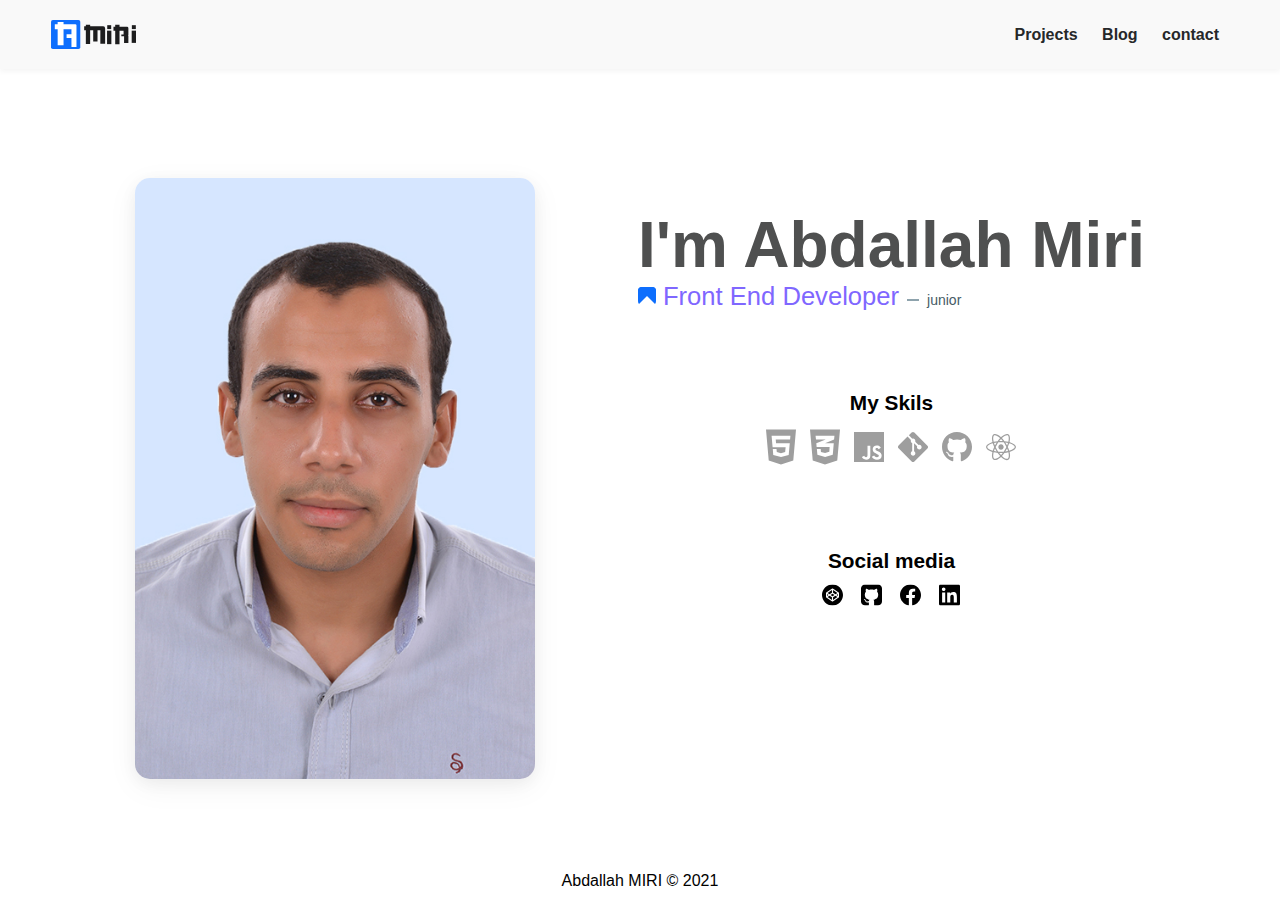
==== commit 88b8730c: "Edit_Stile and Add Content" ====
--- a/index.html
+++ b/index.html
@@ -14,7 +14,7 @@
 
 
 <!DOCTYPE html>
-<html lang="en" dir="rtl">
+<html lang="en" dir="ltr">
   <head>
     <meta charset="UTF-8">
     <meta http-equiv="X-UA-Compatible" content="IE=edge">
@@ -24,7 +24,7 @@
     <!-- ----------- Headr Icon Browser ----------- -->
     <link rel="shortcut icon" href="assets/img/A-1.svg" type="image/x-icon">
     <!-- ----------- Headr File Css ----------- -->
-    <link rel="stylesheet" type="text/css" href="assets/css/main.css">
+    <link rel="stylesheet" type="text/css" href="assets/css/main.min.css">
   </head>
   <body id="body" class="display-flex">
     <!-- ----------- Mian Header ----------- -->
@@ -33,9 +33,9 @@
        <a href="index.html" id="logo"><img src="./assets/img/MIRI-B.svg" alt="Logo Abdallah MIRI"></a>                              
        <nav class="nav-bar">
           <ul class="menu-bar">
-            <li class="item-menu"><a href="projects.html" class="link-item">إتصل بى</a></li>
-            <li class="item-menu"><a href="blog.html" class="link-item">مدونة</a></li>
-            <li class="item-menu"><a href="contact.html" class="link-item">مشاريع</a></li>
+            <li class="item-menu"><a href="projects.html" class="link-item">Projects</a></li>
+            <li class="item-menu"><a href="blog.html" class="link-item">Blog</a></li>
+            <li class="item-menu"><a href="contact.html" class="link-item">contact</a></li>
           </ul>
         </nav>
         <button id="icon-bar">
@@ -74,7 +74,7 @@
           <div class="social-media">
             <h4 class="title-media">Social media</h4>
             <div class="container-media display-flex">
-              <a href="https://www.facebook.com/AbdallahAboharba99" class="item item-codepen" target="_blank">
+              <a href="https://codepen.io/Abdallah-MIRI" class="item item-codepen" target="_blank">
                 <svg role="img" viewBox="0 0 24 24" xmlns="http://www.w3.org/2000/svg"><path d="M18.144 13.067v-2.134L16.55 12zm1.276 1.194a.628.628 0 01-.006.083l-.005.028-.011.053-.01.031c-.005.016-.01.031-.017.047l-.014.03a.78.78 0 01-.021.043l-.019.03a.57.57 0 01-.08.1l-.026.025a.602.602 0 01-.036.03l-.029.022-.01.008-6.782 4.522a.637.637 0 01-.708 0L4.864 14.79l-.01-.008a.599.599 0 01-.065-.052l-.026-.025-.032-.034-.021-.028a.588.588 0 01-.067-.11l-.014-.031a.644.644 0 01-.017-.047l-.01-.03c-.004-.018-.008-.036-.01-.054l-.006-.028a.628.628 0 01-.006-.083V9.739c0-.028.002-.055.006-.083l.005-.027.011-.054.01-.03a.574.574 0 01.12-.217l.031-.034.026-.025a.62.62 0 01.065-.052l.01-.008 6.782-4.521a.638.638 0 01.708 0l6.782 4.521.01.008.03.022.035.03c.01.008.017.016.026.025a.545.545 0 01.08.1l.019.03a.633.633 0 01.021.043l.014.03c.007.016.012.032.017.047l.01.031c.004.018.008.036.01.054l.006.027a.619.619 0 01.006.083zM12 0C5.373 0 0 5.372 0 12 0 18.627 5.373 24 12 24c6.628 0 12-5.372 12-12 0-6.627-5.372-12-12-12m0 10.492L9.745 12 12 13.51 14.255 12zm.638 4.124v2.975l4.996-3.33-2.232-1.493zm-6.272-.356l4.996 3.33v-2.974l-2.764-1.849zm11.268-4.52l-4.996-3.33v2.974l2.764 1.85zm-6.272-.356V6.41L6.366 9.74l2.232 1.493zm-5.506 1.549v2.134L7.45 12Z"/></svg>
               </a>
               <a href="https://github.com/Abdallah-MIRI" class="item item-github" target="_blank">
@@ -151,26 +151,11 @@
                 </g>
                 </svg>
               </a>
-              <a href="https://github.com/Abdallah-MIRI" class="item item-youtube" target="_blank">
-                <svg role="img" viewBox="0 0 24 24" xmlns="http://www.w3.org/2000/svg"><path d="M23.498 6.186a3.016 3.016 0 0 0-2.122-2.136C19.505 3.545 12 3.545 12 3.545s-7.505 0-9.377.505A3.017 3.017 0 0 0 .502 6.186C0 8.07 0 12 0 12s0 3.93.502 5.814a3.016 3.016 0 0 0 2.122 2.136c1.871.505 9.376.505 9.376.505s7.505 0 9.377-.505a3.015 3.015 0 0 0 2.122-2.136C24 15.93 24 12 24 12s0-3.93-.502-5.814zM9.545 15.568V8.432L15.818 12l-6.273 3.568z"/></svg>
-              </a>
-              <a href="https://github.com/Abdallah-MIRI" class="item item-facebook" target="_blank">
+              <a href="https://www.facebook.com/AbdallahAboharba99" class="item item-facebook" target="_blank">
                 <svg role="img" viewBox="0 0 24 24" xmlns="http://www.w3.org/2000/svg"><path d="M24 12.073c0-6.627-5.373-12-12-12s-12 5.373-12 12c0 5.99 4.388 10.954 10.125 11.854v-8.385H7.078v-3.47h3.047V9.43c0-3.007 1.792-4.669 4.533-4.669 1.312 0 2.686.235 2.686.235v2.953H15.83c-1.491 0-1.956.925-1.956 1.874v2.25h3.328l-.532 3.47h-2.796v8.385C19.612 23.027 24 18.062 24 12.073z"/></svg>
               </a>
-              <a href="https://github.com/Abdallah-MIRI" class="item item-linkedin" target="_blank">
+              <a href="https://www.linkedin.com/in/abdallah-miri-90421a184/" class="item item-linkedin" target="_blank">
                 <svg role="img" viewBox="0 0 24 24" xmlns="http://www.w3.org/2000/svg"><path d="M20.447 20.452h-3.554v-5.569c0-1.328-.027-3.037-1.852-3.037-1.853 0-2.136 1.445-2.136 2.939v5.667H9.351V9h3.414v1.561h.046c.477-.9 1.637-1.85 3.37-1.85 3.601 0 4.267 2.37 4.267 5.455v6.286zM5.337 7.433c-1.144 0-2.063-.926-2.063-2.065 0-1.138.92-2.063 2.063-2.063 1.14 0 2.064.925 2.064 2.063 0 1.139-.925 2.065-2.064 2.065zm1.782 13.019H3.555V9h3.564v11.452zM22.225 0H1.771C.792 0 0 .774 0 1.729v20.542C0 23.227.792 24 1.771 24h20.451C23.2 24 24 23.227 24 22.271V1.729C24 .774 23.2 0 22.222 0h.003z"/></svg>
-              </a>
-              <a href="https://github.com/Abdallah-MIRI" class="item item-twitter" target="_blank">
-                <svg role="img" viewBox="0 0 24 24" xmlns="http://www.w3.org/2000/svg"><path d="M23.953 4.57a10 10 0 01-2.825.775 4.958 4.958 0 002.163-2.723c-.951.555-2.005.959-3.127 1.184a4.92 4.92 0 00-8.384 4.482C7.69 8.095 4.067 6.13 1.64 3.162a4.822 4.822 0 00-.666 2.475c0 1.71.87 3.213 2.188 4.096a4.904 4.904 0 01-2.228-.616v.06a4.923 4.923 0 003.946 4.827 4.996 4.996 0 01-2.212.085 4.936 4.936 0 004.604 3.417 9.867 9.867 0 01-6.102 2.105c-.39 0-.779-.023-1.17-.067a13.995 13.995 0 007.557 2.209c9.053 0 13.998-7.496 13.998-13.985 0-.21 0-.42-.015-.63A9.935 9.935 0 0024 4.59z"/></svg>
-              </a>
-              <a href="https://github.com/Abdallah-MIRI" class="item item-instagram" target="_blank">
-                <svg role="img" viewBox="0 0 24 24" xmlns="http://www.w3.org/2000/svg"><path d="M12 0C8.74 0 8.333.015 7.053.072 5.775.132 4.905.333 4.14.63c-.789.306-1.459.717-2.126 1.384S.935 3.35.63 4.14C.333 4.905.131 5.775.072 7.053.012 8.333 0 8.74 0 12s.015 3.667.072 4.947c.06 1.277.261 2.148.558 2.913.306.788.717 1.459 1.384 2.126.667.666 1.336 1.079 2.126 1.384.766.296 1.636.499 2.913.558C8.333 23.988 8.74 24 12 24s3.667-.015 4.947-.072c1.277-.06 2.148-.262 2.913-.558.788-.306 1.459-.718 2.126-1.384.666-.667 1.079-1.335 1.384-2.126.296-.765.499-1.636.558-2.913.06-1.28.072-1.687.072-4.947s-.015-3.667-.072-4.947c-.06-1.277-.262-2.149-.558-2.913-.306-.789-.718-1.459-1.384-2.126C21.319 1.347 20.651.935 19.86.63c-.765-.297-1.636-.499-2.913-.558C15.667.012 15.26 0 12 0zm0 2.16c3.203 0 3.585.016 4.85.071 1.17.055 1.805.249 2.227.415.562.217.96.477 1.382.896.419.42.679.819.896 1.381.164.422.36 1.057.413 2.227.057 1.266.07 1.646.07 4.85s-.015 3.585-.074 4.85c-.061 1.17-.256 1.805-.421 2.227-.224.562-.479.96-.899 1.382-.419.419-.824.679-1.38.896-.42.164-1.065.36-2.235.413-1.274.057-1.649.07-4.859.07-3.211 0-3.586-.015-4.859-.074-1.171-.061-1.816-.256-2.236-.421-.569-.224-.96-.479-1.379-.899-.421-.419-.69-.824-.9-1.38-.165-.42-.359-1.065-.42-2.235-.045-1.26-.061-1.649-.061-4.844 0-3.196.016-3.586.061-4.861.061-1.17.255-1.814.42-2.234.21-.57.479-.96.9-1.381.419-.419.81-.689 1.379-.898.42-.166 1.051-.361 2.221-.421 1.275-.045 1.65-.06 4.859-.06l.045.03zm0 3.678c-3.405 0-6.162 2.76-6.162 6.162 0 3.405 2.76 6.162 6.162 6.162 3.405 0 6.162-2.76 6.162-6.162 0-3.405-2.76-6.162-6.162-6.162zM12 16c-2.21 0-4-1.79-4-4s1.79-4 4-4 4 1.79 4 4-1.79 4-4 4zm7.846-10.405c0 .795-.646 1.44-1.44 1.44-.795 0-1.44-.646-1.44-1.44 0-.794.646-1.439 1.44-1.439.793-.001 1.44.645 1.44 1.439z"/></svg>
-              </a>
-              <a href="https://github.com/Abdallah-MIRI" class="item item-vk" target="_blank">
-                <svg role="img" viewBox="0 0 24 24" xmlns="http://www.w3.org/2000/svg"><path d="m9.489.004.729-.003h3.564l.73.003.914.01.433.007.418.011.403.014.388.016.374.021.36.025.345.03.333.033c1.74.196 2.933.616 3.833 1.516.9.9 1.32 2.092 1.516 3.833l.034.333.029.346.025.36.02.373.025.588.012.41.013.644.009.915.004.98-.001 3.313-.003.73-.01.914-.007.433-.011.418-.014.403-.016.388-.021.374-.025.36-.03.345-.033.333c-.196 1.74-.616 2.933-1.516 3.833-.9.9-2.092 1.32-3.833 1.516l-.333.034-.346.029-.36.025-.373.02-.588.025-.41.012-.644.013-.915.009-.98.004-3.313-.001-.73-.003-.914-.01-.433-.007-.418-.011-.403-.014-.388-.016-.374-.021-.36-.025-.345-.03-.333-.033c-1.74-.196-2.933-.616-3.833-1.516-.9-.9-1.32-2.092-1.516-3.833l-.034-.333-.029-.346-.025-.36-.02-.373-.025-.588-.012-.41-.013-.644-.009-.915-.004-.98.001-3.313.003-.73.01-.914.007-.433.011-.418.014-.403.016-.388.021-.374.025-.36.03-.345.033-.333c.196-1.74.616-2.933 1.516-3.833.9-.9 2.092-1.32 3.833-1.516l.333-.034.346-.029.36-.025.373-.02.588-.025.41-.012.644-.013.915-.009ZM6.79 7.3H4.05c.13 6.24 3.25 9.99 8.72 9.99h.31v-3.57c2.01.2 3.53 1.67 4.14 3.57h2.84c-.78-2.84-2.83-4.41-4.11-5.01 1.28-.74 3.08-2.54 3.51-4.98h-2.58c-.56 1.98-2.22 3.78-3.8 3.95V7.3H10.5v6.92c-1.6-.4-3.62-2.34-3.71-6.92Z"/></svg>
-              </a>
-              <a href="https://github.com/Abdallah-MIRI" class="item item-telegram" target="_blank">
-                <svg role="img" viewBox="0 0 24 24" xmlns="http://www.w3.org/2000/svg"><path d="M11.944 0A12 12 0 0 0 0 12a12 12 0 0 0 12 12 12 12 0 0 0 12-12A12 12 0 0 0 12 0a12 12 0 0 0-.056 0zm4.962 7.224c.1-.002.321.023.465.14a.506.506 0 0 1 .171.325c.016.093.036.306.02.472-.18 1.898-.962 6.502-1.36 8.627-.168.9-.499 1.201-.82 1.23-.696.065-1.225-.46-1.9-.902-1.056-.693-1.653-1.124-2.678-1.8-1.185-.78-.417-1.21.258-1.91.177-.184 3.247-2.977 3.307-3.23.007-.032.014-.15-.056-.212s-.174-.041-.249-.024c-.106.024-1.793 1.14-5.061 3.345-.48.33-.913.49-1.302.48-.428-.008-1.252-.241-1.865-.44-.752-.245-1.349-.374-1.297-.789.027-.216.325-.437.893-.663 3.498-1.524 5.83-2.529 6.998-3.014 3.332-1.386 4.025-1.627 4.476-1.635z"/></svg>
               </a>
             </div>
           </div>                 
--- a/assets/css/main.min.css
+++ b/assets/css/main.min.css
@@ -0,0 +1 @@
+*{margin:0;padding:0;box-sizing:border-box;font-family:-apple-system,BlinkMacSystemFont,'Segoe UI',Roboto,Oxygen,Ubuntu,Cantarell,'Open Sans','Helvetica Neue',sans-serif}body{position:relative;min-height:100vh;flex-direction:column;justify-content:space-between!important}#body.hidden{overflow:hidden;position:relative}.container{max-width:95%;margin:0 auto}.display-flex{display:flex;justify-content:center}#header{padding:20px;margin-bottom:50px;background:#f9f9f9;box-shadow:rgba(0,0,0,.04) 0 3px 5px}.contant-header{align-items:center;justify-content:space-between}#logo{display:block;width:85px;z-index:2}#logo img{display:block;width:100%}.main-header .contant-header .nav-bar{position:relative}#icon-bar{border:none;background:0 0;display:none}#icon-bar div{display:block;width:30px;height:3px;border-radius:50px;margin:6px 0;position:relative;background:#445862}.main-header .contant-header .nav-bar .menu-bar{list-style:none}.main-header .contant-header .nav-bar .menu-bar .item-menu{display:inline-block}.main-header .contant-header .nav-bar .menu-bar .item-menu .link-item{display:block;padding:5px 10px;font-size:16px;font-weight:600;color:#262829;text-decoration:none;transition:color .2s ease}.main-header .contant-header .nav-bar .menu-bar .item-menu .link-item:focus,.main-header .contant-header .nav-bar .menu-bar .item-menu .link-item:hover{color:#0d6efd}.content-page .container{flex-direction:row;flex-wrap:wrap;justify-content:space-evenly}.content-page .img-me{max-width:400px;height:fit-content;border-radius:15px;overflow:hidden;box-shadow:rgba(17,17,26,.05) 0 4px 16px,rgba(17,17,26,.05) 0 8px 32px}.content-page .img-me img{display:block;width:100%}.content-page .info-me{padding-top:30px}.content-page .info-me h1{font-size:4em;color:#4f5050}.content-page .info-me p{color:#7f67ff;font-size:1.6em;position:relative;padding-left:25px}.content-page .info-me p::before{content:'';position:absolute;left:0;top:50%;transform:translate(0,-50%);border-style:solid;border-width:9px;border-color:#0d6efd #0d6efd transparent #0d6efd;border-radius:4px}#mark{font-size:14px;color:#465b66;position:relative;padding-left:20px;margin-left:8px}#mark::before{content:'';position:absolute;left:0;top:50%;transform:translate(0,-50%);width:12px;height:2px;background-color:#8ea3ad}.content-page .skils{margin-top:80px;margin-bottom:80px}.skils .title-skils{font-size:1.3em;text-align:center;margin-bottom:10px}.skils .container-img{max-width:400px;margin:0 auto;flex-wrap:wrap;justify-content:center}.content-page .skils .container-img img{width:30px;display:block;margin:2px 7px}.social-media{margin-bottom:10px}.social-media .item{width:35px;height:35px;background-color:#fff;border-radius:5px;margin:5px 2px;display:block}.social-media .item svg{display:block;width:21px;height:21px;margin:50% auto;transform:translate(0,-50%)}.social-media .container-media{max-width:400px;margin:0 auto;flex-wrap:wrap;justify-content:center}.social-media .title-media{font-size:1.3em;text-align:center}.footer{width:100%;padding:35px 0 10px;text-align:center}@media (max-width:600px){.container{max-width:90%}}@media (max-width:590px){#icon-bar{display:block;z-index:2}#icon-bar div:nth-child(1),#icon-bar div:nth-child(3){transition:all .2s ease}#icon-bar div:nth-child(2){transition:left .1s ease,visibility .2s ease}.btn-motion div:nth-child(1){-webkit-transform:rotate(-45deg) translate(-9px,6px);transform:rotate(-45deg) translate(-9px,6px)}.btn-motion div:nth-child(2){opacity:0;visibility:hidden;left:-20px}.btn-motion div:nth-child(3){-webkit-transform:rotate(45deg) translate(-8px,-8px);transform:rotate(45deg) translate(-8px,-8px)}.main-header .contant-header .nav-bar{opacity:0;visibility:hidden;display:none;z-index:1}.main-header .contant-header .nav-bar.show{display:block;opacity:1;visibility:visible;width:100%;height:100%;position:absolute;left:0;top:0;padding-top:100px;background-color:#f9f9f9}.main-header .contant-header .nav-bar.show .item-menu{text-align:center;display:block}.main-header .contant-header .nav-bar.show .item-menu .link-item{padding:10px 0}}